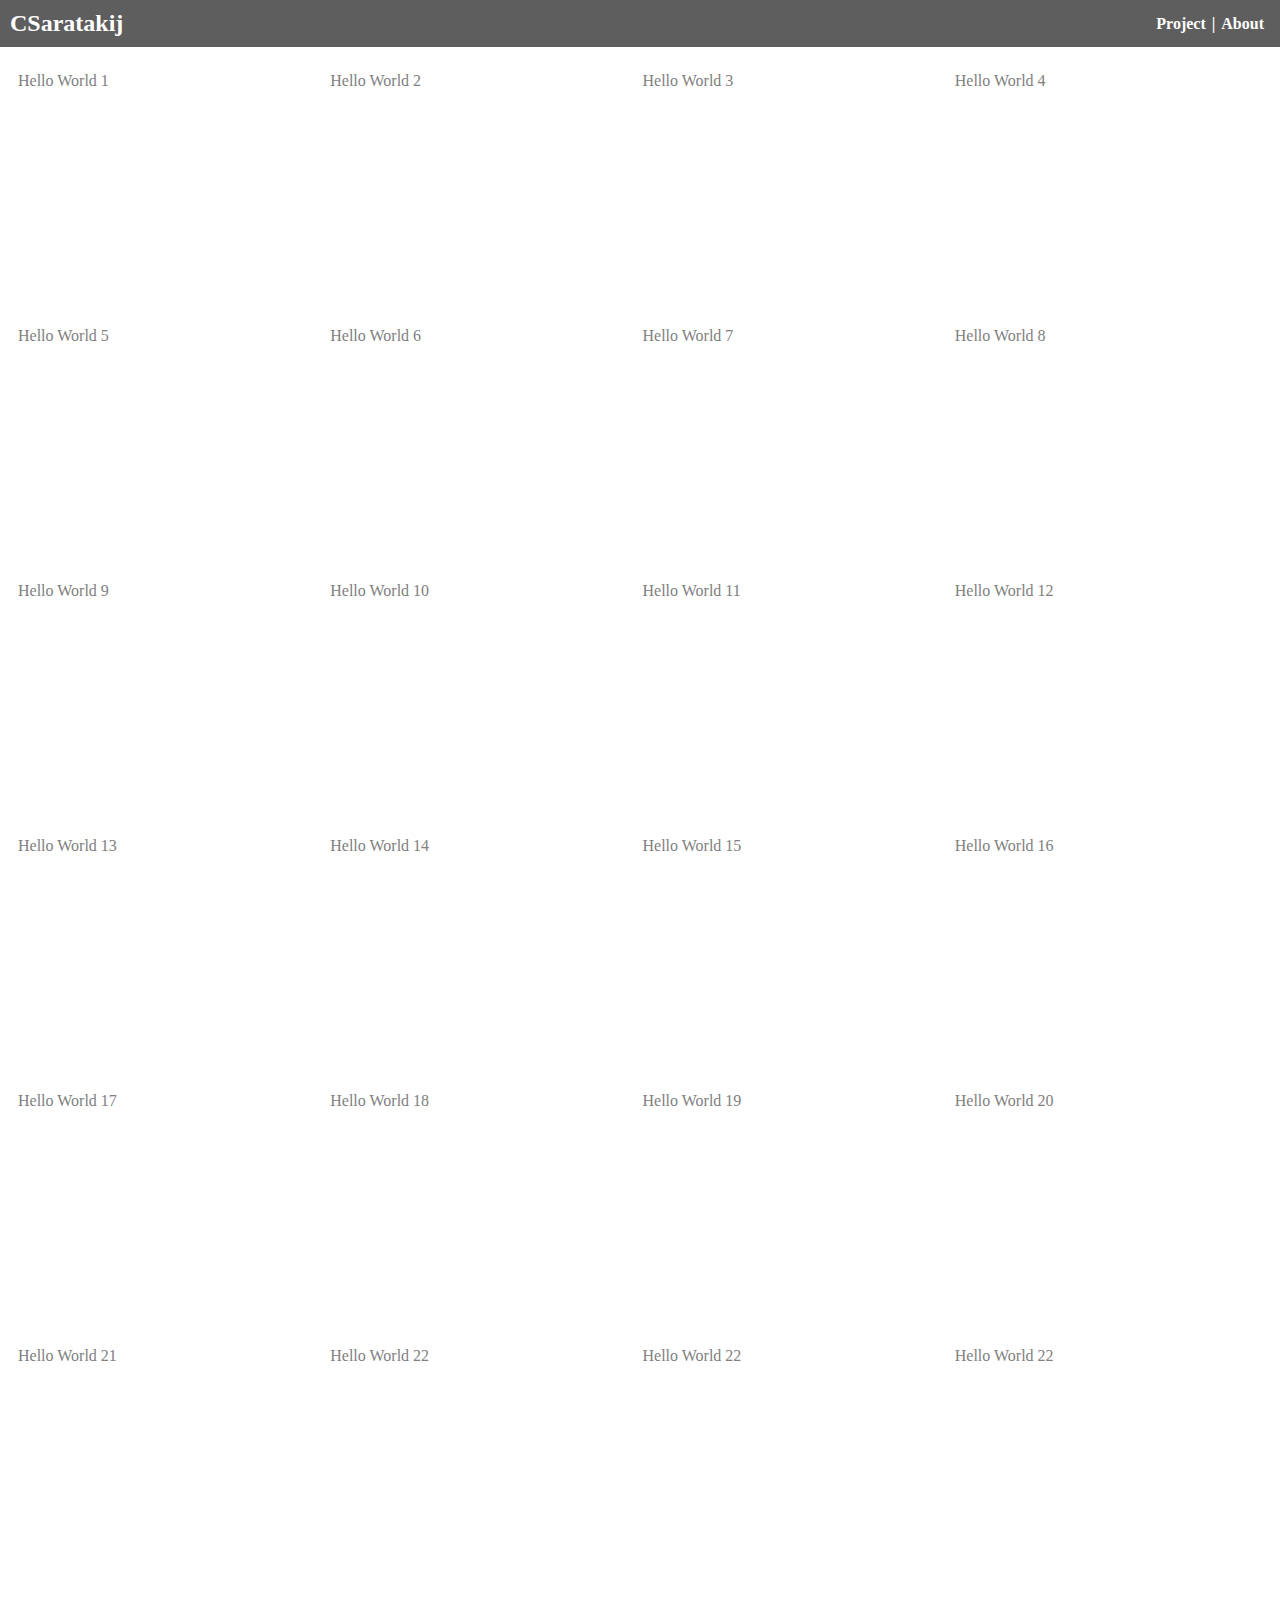
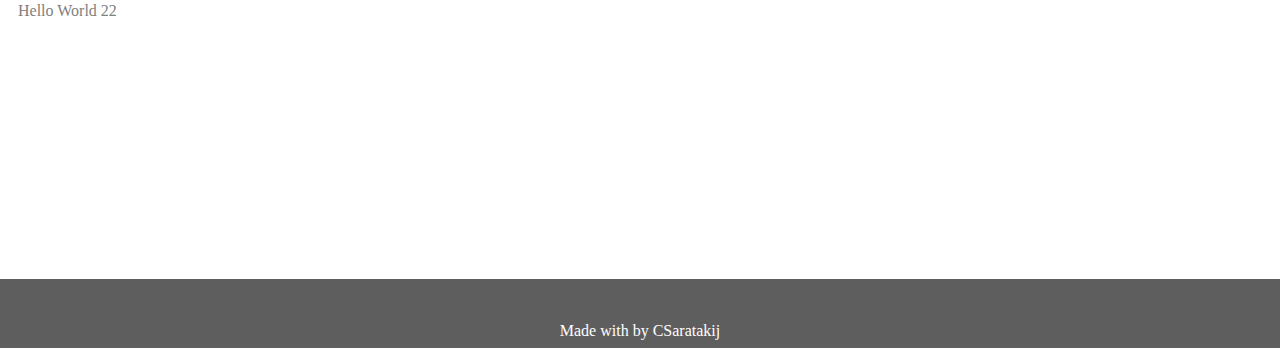
==== index.html @ a6578031 "Add responsive box and make site title larger" ====
<!DOCTYPE html>
<html>
    <head>
        <title>CSaratakij</title>
        <meta name="viewport" content="width=device-width">
        <!-- CSS -->
        <link rel="stylesheet" href="css/main.css">
        <!-- FontAwesome -->
        <link rel="stylesheet" href="https://use.fontawesome.com/releases/v5.7.2/css/all.css" integrity="sha384-fnmOCqbTlWIlj8LyTjo7mOUStjsKC4pOpQbqyi7RrhN7udi9RwhKkMHpvLbHG9Sr" crossorigin="anonymous">
        <!-- Favicon -->
        <link rel="apple-touch-icon" sizes="180x180" href="/apple-touch-icon.png">
        <link rel="icon" type="image/png" sizes="32x32" href="/favicon-32x32.png">
        <link rel="icon" type="image/png" sizes="16x16" href="/favicon-16x16.png">
        <link rel="manifest" href="/site.webmanifest">
        <link rel="mask-icon" href="/safari-pinned-tab.svg" color="#5bbad5">
        <meta name="msapplication-TileColor" content="#da532c">
        <meta name="theme-color" content="#ffffff">
    </head>
    <body>
        <div>
        <div class="header">
            <div class="header-menu-left">
                <a href="" class="header-menu-button">CSaratakij</a>
            </div>
            <div class="header-menu-right">
                <a href="" class="header-menu-button">Project</a>
                <div class="header-menu-button">|</div>
                <a href="" class="header-menu-button">About</a>
            </div>
        </div>
        </div>
        <div>
        <div class="content">
            <div class="project-container">
                <p>Hello World 1</p>
                <p>Hello World 2</p>
                <p>Hello World 3</p>
                <p>Hello World 4</p>
                <p>Hello World 5</p>
                <p>Hello World 6</p>
                <p>Hello World 7</p>
                <p>Hello World 8</p>
                <p>Hello World 9</p>
                <p>Hello World 10</p>
                <p>Hello World 11</p>
                <p>Hello World 12</p>
                <p>Hello World 13</p>
                <p>Hello World 14</p>
                <p>Hello World 15</p>
                <p>Hello World 16</p>
                <p>Hello World 17</p>
                <p>Hello World 18</p>
                <p>Hello World 19</p>
                <p>Hello World 20</p>
                <p>Hello World 21</p>
                <p>Hello World 22</p>
                <p>Hello World 22</p>
                <p>Hello World 22</p>
                <p>Hello World 22</p>
            </div>
        </div>
        </div>
        <div class="footer">
            <div class="footer-content" style="align-items: flex-end">
                <a class="footer-icon" href="mailto:CSaratakij@gmail.com">
                    <i class="fas fa-envelope"></i>
                </a>
                <a class="footer-icon" href="https://www.facebook.com/CSaratakij">
                    <i class="fab fa-facebook-square"></i>
                </a>
                <a class="footer-icon" href="https://github.com/CSaratakij">
                    <i class="fab fa-github"></i>
                </a>
            </div>
            <div class="footer-content">
                <p>Made with <i class="fas fa-heart"></i> by CSaratakij</p>
            </div>
        </div>
    </body>
</html>
---- css/main.css ----
html {
    position: relative;
    min-height: 100%;
}

body {
    display: grid;
    grid-template: 38px 1fr 80px / 1fr;
    margin: 0;
    padding: 0;
    color: gray;
    background-color: white;
}

.header {
    display: grid;
    grid-template: 1fr / 1fr 1fr;
    position: fixed;
    top: 0;
    width: 100%;
    color: white;
    font-weight: bold;
    background-color: #5e5e5e;
    z-index: 2;
}

.header-menu-left {
    display: flex;
    padding: 10px;
    justify-content: flex-start;
    align-items: center;
    flex-flow: row;
    font-size: x-large;
}

.header-menu-right {
    display: flex;
    padding: 10px;
    justify-content: flex-end;
    align-items: center;
    flex-flow: row wrap;
    font-size: medium;
}

.header-menu-button {
    margin-right: 6px;
    color: white;
    text-decoration: none;
}

.navigation {
    position: fixed;
    top: 0;
    width: 100%;
}

.content {
    position: relative;
    display: grid;
    grid-template: 1fr / 1fr;
    margin: 18px;
    margin-bottom: 2em;
    outline: black;
    outline-width: thin;
    justify-content: center;
    min-height: 100%;
    height: auto;
}

.project-container {
    display: grid;
    grid-gap: 5px;
    grid-template-columns: repeat(auto-fit, minmax(250px, 1fr));
    grid-auto-rows: 250px;
}

.footer {
    position: absolute;
    display: grid;
    grid-template: 1fr 1fr / 1fr;
    bottom: 0;
    left: 0;
    right: 0;
    width: 100%;
    background-color: #5e5e5e;
    color: white;
    line-height: 0.15em;
}

.footer-content {
    display: flex;
    flex-flow: row wrap;
    justify-content: center;
    align-items: center;
}

.footer-icon {
    margin-right: 8px;
    text-decoration: none;
    font-size: 2em;
    color: white;
}
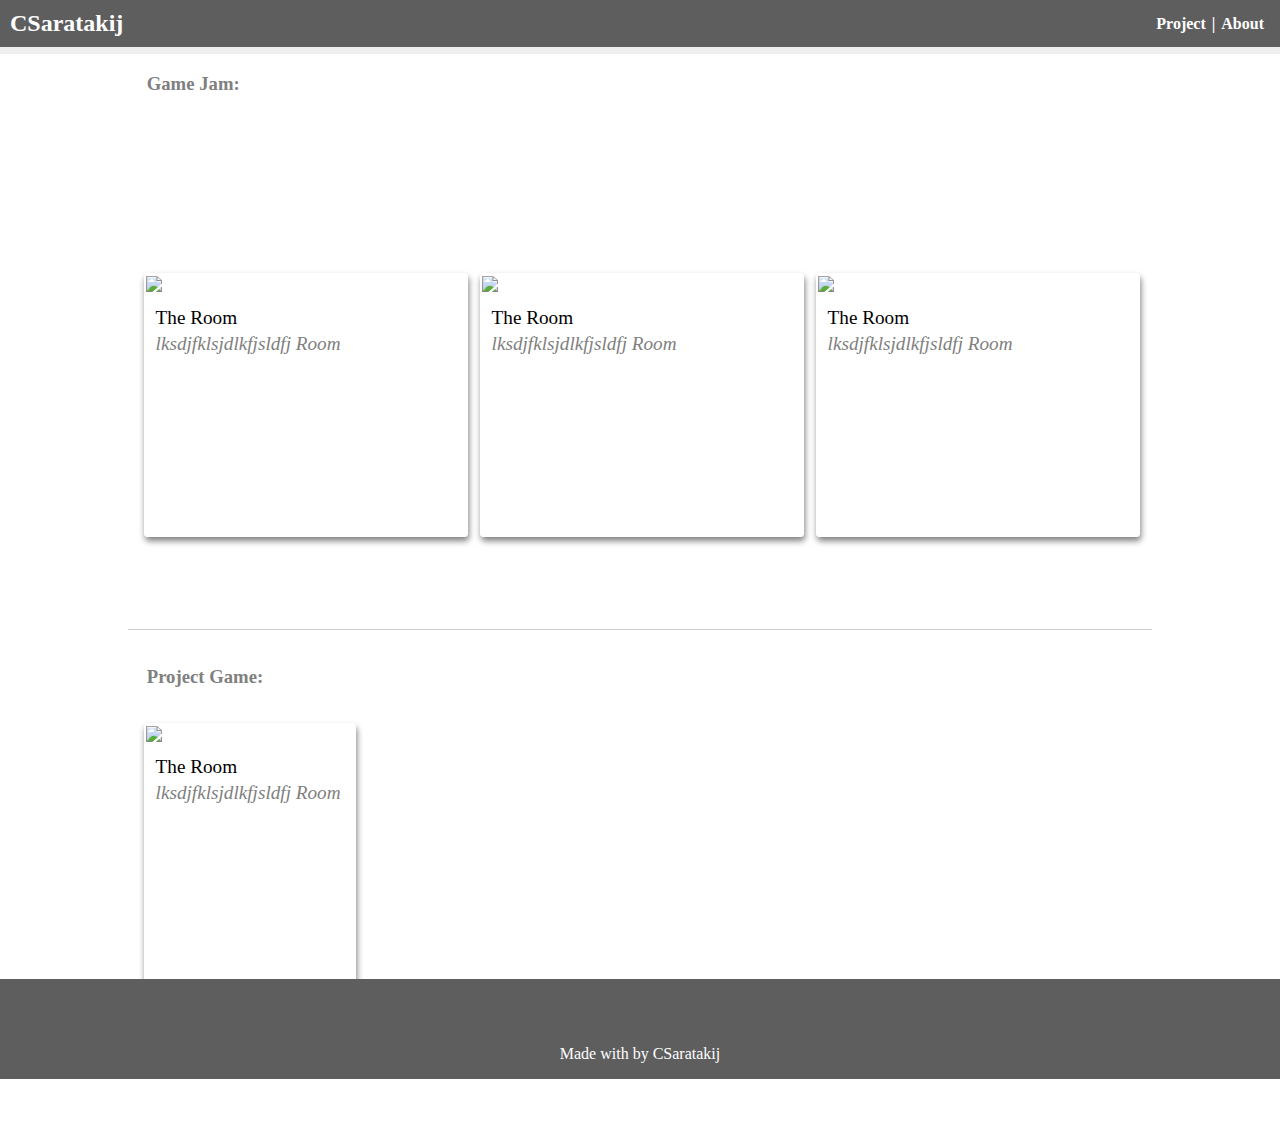
==== commit 7d58583b: "Make gird box in project container responsive" ====
--- a/index.html
+++ b/index.html
@@ -3,6 +3,9 @@
     <head>
         <title>CSaratakij</title>
         <meta name="viewport" content="width=device-width">
+        <!--
+        <meta name="viewport" content="width=device-width, initial-scale=1">
+        <-->
         <!-- CSS -->
         <link rel="stylesheet" href="css/main.css">
         <!-- FontAwesome -->
@@ -31,34 +34,48 @@
         </div>
         <div>
         <div class="content">
+            <!-- Project Grid Content -->
+            <h3 class="title">Game Jam:</h3>
             <div class="project-container">
-                <p>Hello World 1</p>
-                <p>Hello World 2</p>
-                <p>Hello World 3</p>
-                <p>Hello World 4</p>
-                <p>Hello World 5</p>
-                <p>Hello World 6</p>
-                <p>Hello World 7</p>
-                <p>Hello World 8</p>
-                <p>Hello World 9</p>
-                <p>Hello World 10</p>
-                <p>Hello World 11</p>
-                <p>Hello World 12</p>
-                <p>Hello World 13</p>
-                <p>Hello World 14</p>
-                <p>Hello World 15</p>
-                <p>Hello World 16</p>
-                <p>Hello World 17</p>
-                <p>Hello World 18</p>
-                <p>Hello World 19</p>
-                <p>Hello World 20</p>
-                <p>Hello World 21</p>
-                <p>Hello World 22</p>
-                <p>Hello World 22</p>
-                <p>Hello World 22</p>
-                <p>Hello World 22</p>
+                <!-- The Room -->
+                <a href="https://csaratakij.itch.io/the-room" class="project-container-content">
+                    <img class="expand" src="https://img.itch.zone/aW1hZ2UvMjcyNDEwLzEzMTc3MDIucG5n/315x250%23c/hkT78Y.png">
+                    <div class="project-container-description">
+                        <p class="title">The Room</p>
+                        <p class="description">lksdjfklsjdlkfjsldfj Room</p>
+                    </div>
+                </a>
+                <!-- The Room -->
+                <a href="https://csaratakij.itch.io/the-room" class="project-container-content">
+                    <img class="expand" src="https://img.itch.zone/aW1hZ2UvMjcyNDEwLzEzMTc3MDIucG5n/315x250%23c/hkT78Y.png">
+                    <div class="project-container-description">
+                        <p class="title">The Room</p>
+                        <p class="description">lksdjfklsjdlkfjsldfj Room</p>
+                    </div>
+                </a>
+                <!-- The Room -->
+                <a href="https://csaratakij.itch.io/the-room" class="project-container-content">
+                    <img class="expand" src="https://img.itch.zone/aW1hZ2UvMjcyNDEwLzEzMTc3MDIucG5n/315x250%23c/hkT78Y.png">
+                    <div class="project-container-description">
+                        <p class="title">The Room</p>
+                        <p class="description">lksdjfklsjdlkfjsldfj Room</p>
+                    </div>
+                </a>
             </div>
-        </div>
+            <div class="project-container-break"></div>
+            <!-- Project Game Conntainer -->
+            <hr />
+            <h3 class="title">Project Game:</h3>
+            <div class="project-container-single">
+                <!-- The Room -->
+                <a href="https://csaratakij.itch.io/the-room" class="project-container-content">
+                    <img class="expand" src="https://img.itch.zone/aW1hZ2UvMjcyNDEwLzEzMTc3MDIucG5n/315x250%23c/hkT78Y.png">
+                    <div class="project-container-description">
+                        <p class="title">The Room</p>
+                        <p class="description">lksdjfklsjdlkfjsldfj Room</p>
+                    </div>
+                </a>
+            </div>
         </div>
         <div class="footer">
             <div class="footer-content" style="align-items: flex-end">
--- a/css/main.css
+++ b/css/main.css
@@ -5,11 +5,25 @@
 
 body {
     display: grid;
-    grid-template: 38px 1fr 80px / 1fr;
+    grid-template: 38px 1fr 96px / 100%;
     margin: 0;
     padding: 0;
     color: gray;
-    background-color: white;
+    background-color: #efefef;
+}
+
+h3.title {
+    margin-left: 1em;
+    font-weight: bold;
+}
+
+hr {
+    display: block;
+    height: 1px;
+    border: 0;
+    border-top: 1px solid #ccc;
+    margin: 1em 0;
+    padding: 0; 
 }
 
 .header {
@@ -54,24 +68,83 @@
     width: 100%;
 }
 
+img.expand {
+    width: 100%;
+    object-fit: cover;
+}
+
+p.title {
+    display: block;
+    margin-block-start: 0.2em;
+    margin-block-end: 0.2em;
+    margin-inline-start: 0px;
+    margin-inline-end: 0px;
+    color: black;
+}
+
+p.description {
+    display: block;
+    margin-block-start: 0.2em;
+    margin-block-end: 0.2em;
+    margin-inline-start: 0px;
+    margin-inline-end: 0px;
+    font-style: italic;
+}
+
 .content {
     position: relative;
     display: grid;
     grid-template: 1fr / 1fr;
-    margin: 18px;
-    margin-bottom: 2em;
+    margin-top: 1em;
+    margin-bottom: 0em;
     outline: black;
     outline-width: thin;
     justify-content: center;
     min-height: 100%;
     height: auto;
+    background-color: white;
+    box-shadow: 0px 2px 2px;
+    padding: 10%;
+    padding-top: 0%;
 }
 
 .project-container {
     display: grid;
-    grid-gap: 5px;
-    grid-template-columns: repeat(auto-fit, minmax(250px, 1fr));
-    grid-auto-rows: 250px;
+    grid-gap: 1em;
+    grid-template-columns: repeat(auto-fit, minmax(240px, 1fr));
+    grid-auto-rows: minmax(260px, 1fr);
+    justify-content: flex-start;
+    padding: 1em;
+}
+
+.project-container-single {
+    display: grid;
+    grid-gap: 1em;
+    grid-auto-rows: minmax(260px, 1fr);
+    justify-content: flex-start;
+    padding: 1em;
+    max-width: fit-content;
+}
+
+.project-container-content {
+    text-decoration: none;
+    color: gray;
+    font-size: larger;
+    box-shadow: 1px 4px 6px 0px;
+    object-fit: cover;
+    width: 100%;
+    height: 100%;
+    border: 2px solid #ffffff;
+    border-radius: 4px;
+}
+
+.project-container-description {
+    padding: 0.5em;
+    padding-top: 0.3em;
+}
+
+.project-container-break {
+    margin-bottom: 4em;
 }
 
 .footer {
@@ -79,19 +152,15 @@
     display: grid;
     grid-template: 1fr 1fr / 1fr;
     bottom: 0;
-    left: 0;
-    right: 0;
     width: 100%;
     background-color: #5e5e5e;
     color: white;
-    line-height: 0.15em;
 }
 
 .footer-content {
     display: flex;
     flex-flow: row wrap;
     justify-content: center;
-    align-items: center;
 }
 
 .footer-icon {
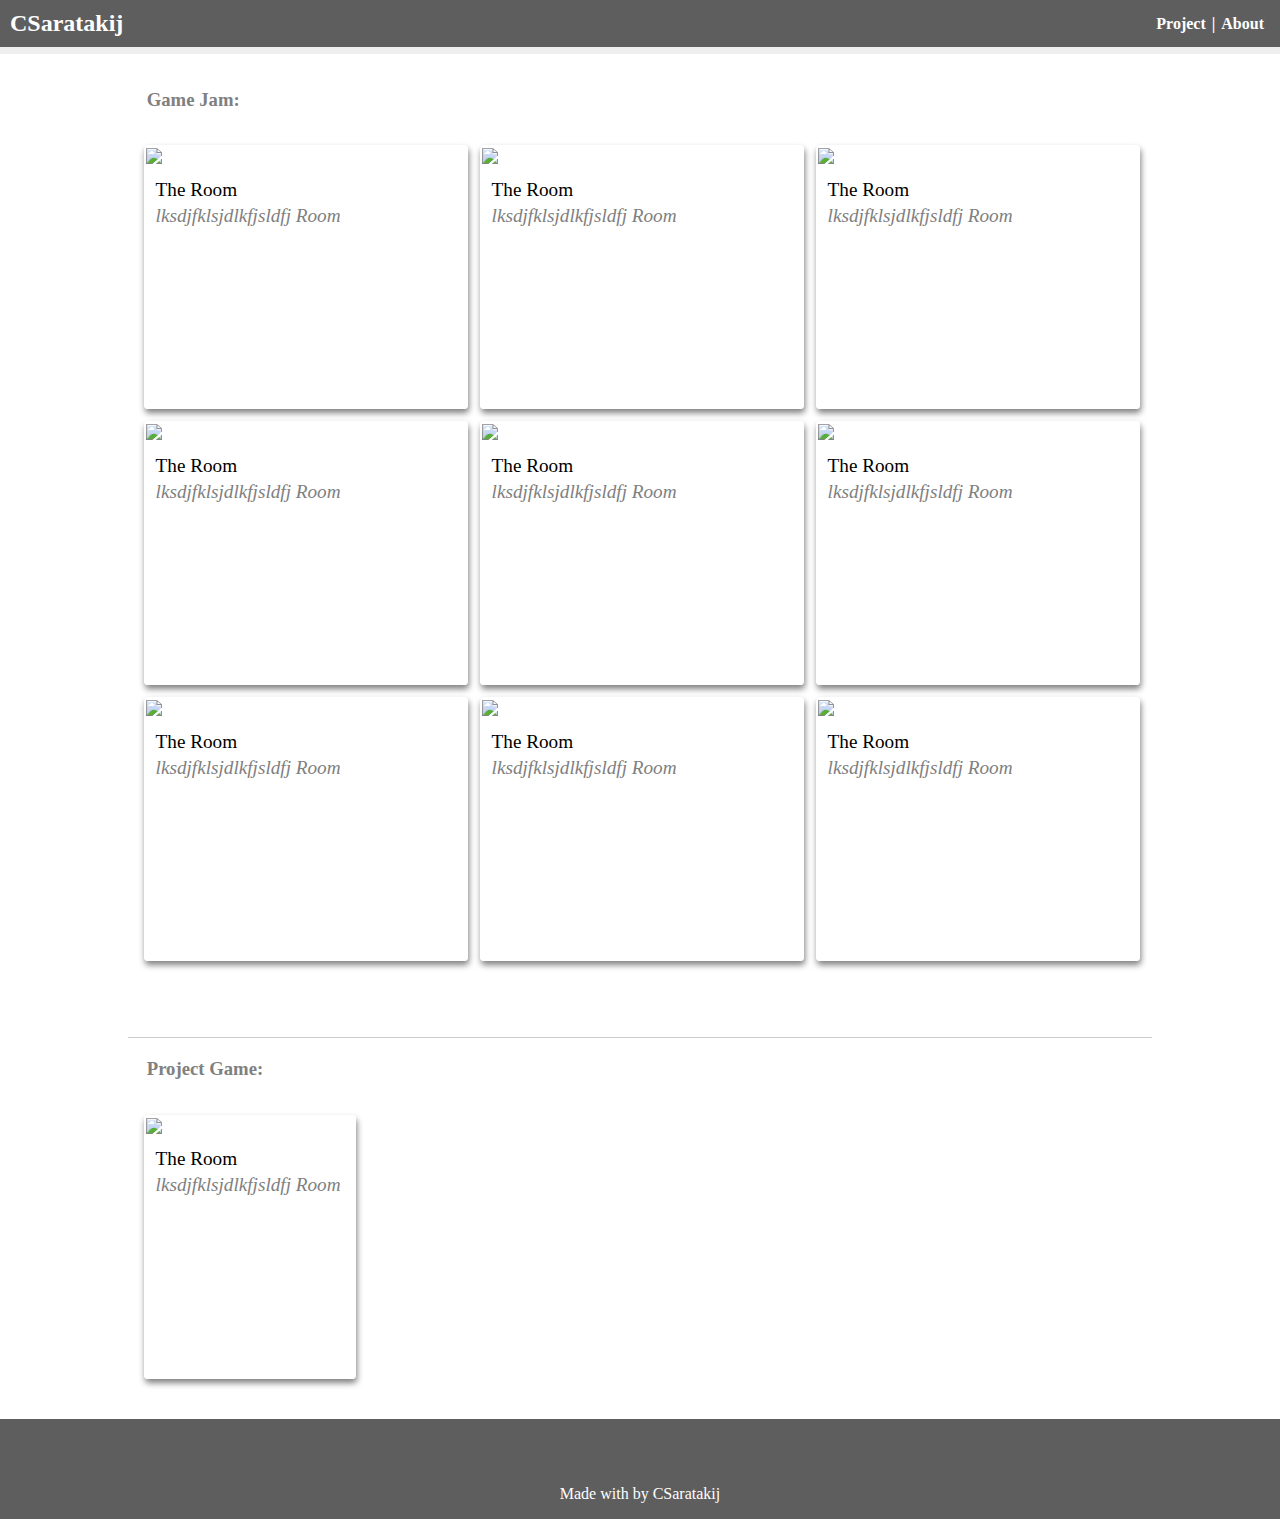
==== commit 07828c97: "Fixed : Make footer always at the bottom in firefox" ====
--- a/index.html
+++ b/index.html
@@ -3,9 +3,6 @@
     <head>
         <title>CSaratakij</title>
         <meta name="viewport" content="width=device-width">
-        <!--
-        <meta name="viewport" content="width=device-width, initial-scale=1">
-        <-->
         <!-- CSS -->
         <link rel="stylesheet" href="css/main.css">
         <!-- FontAwesome -->
@@ -37,6 +34,54 @@
             <!-- Project Grid Content -->
             <h3 class="title">Game Jam:</h3>
             <div class="project-container">
+                <!-- The Room -->
+                <a href="https://csaratakij.itch.io/the-room" class="project-container-content">
+                    <img class="expand" src="https://img.itch.zone/aW1hZ2UvMjcyNDEwLzEzMTc3MDIucG5n/315x250%23c/hkT78Y.png">
+                    <div class="project-container-description">
+                        <p class="title">The Room</p>
+                        <p class="description">lksdjfklsjdlkfjsldfj Room</p>
+                    </div>
+                </a>
+                <!-- The Room -->
+                <a href="https://csaratakij.itch.io/the-room" class="project-container-content">
+                    <img class="expand" src="https://img.itch.zone/aW1hZ2UvMjcyNDEwLzEzMTc3MDIucG5n/315x250%23c/hkT78Y.png">
+                    <div class="project-container-description">
+                        <p class="title">The Room</p>
+                        <p class="description">lksdjfklsjdlkfjsldfj Room</p>
+                    </div>
+                </a>
+                <!-- The Room -->
+                <a href="https://csaratakij.itch.io/the-room" class="project-container-content">
+                    <img class="expand" src="https://img.itch.zone/aW1hZ2UvMjcyNDEwLzEzMTc3MDIucG5n/315x250%23c/hkT78Y.png">
+                    <div class="project-container-description">
+                        <p class="title">The Room</p>
+                        <p class="description">lksdjfklsjdlkfjsldfj Room</p>
+                    </div>
+                </a>
+                <!-- The Room -->
+                <a href="https://csaratakij.itch.io/the-room" class="project-container-content">
+                    <img class="expand" src="https://img.itch.zone/aW1hZ2UvMjcyNDEwLzEzMTc3MDIucG5n/315x250%23c/hkT78Y.png">
+                    <div class="project-container-description">
+                        <p class="title">The Room</p>
+                        <p class="description">lksdjfklsjdlkfjsldfj Room</p>
+                    </div>
+                </a>
+                <!-- The Room -->
+                <a href="https://csaratakij.itch.io/the-room" class="project-container-content">
+                    <img class="expand" src="https://img.itch.zone/aW1hZ2UvMjcyNDEwLzEzMTc3MDIucG5n/315x250%23c/hkT78Y.png">
+                    <div class="project-container-description">
+                        <p class="title">The Room</p>
+                        <p class="description">lksdjfklsjdlkfjsldfj Room</p>
+                    </div>
+                </a>
+                <!-- The Room -->
+                <a href="https://csaratakij.itch.io/the-room" class="project-container-content">
+                    <img class="expand" src="https://img.itch.zone/aW1hZ2UvMjcyNDEwLzEzMTc3MDIucG5n/315x250%23c/hkT78Y.png">
+                    <div class="project-container-description">
+                        <p class="title">The Room</p>
+                        <p class="description">lksdjfklsjdlkfjsldfj Room</p>
+                    </div>
+                </a>
                 <!-- The Room -->
                 <a href="https://csaratakij.itch.io/the-room" class="project-container-content">
                     <img class="expand" src="https://img.itch.zone/aW1hZ2UvMjcyNDEwLzEzMTc3MDIucG5n/315x250%23c/hkT78Y.png">
--- a/css/main.css
+++ b/css/main.css
@@ -10,6 +10,17 @@
     padding: 0;
     color: gray;
     background-color: #efefef;
+    height: 100%;
+}
+
+h3 {
+    display: block;
+    font-size: 1.17em;
+    margin-block-start: 1em;
+    margin-block-end: 1em;
+    margin-inline-start: 0px;
+    margin-inline-end: 0px;
+    font-weight: bold;
 }
 
 h3.title {
@@ -93,19 +104,17 @@
 
 .content {
     position: relative;
-    display: grid;
-    grid-template: 1fr / 1fr;
     margin-top: 1em;
     margin-bottom: 0em;
     outline: black;
     outline-width: thin;
     justify-content: center;
-    min-height: 100%;
     height: auto;
     background-color: white;
     box-shadow: 0px 2px 2px;
     padding: 10%;
-    padding-top: 0%;
+    padding-top: 1em;
+    padding-bottom: 2em;
 }
 
 .project-container {
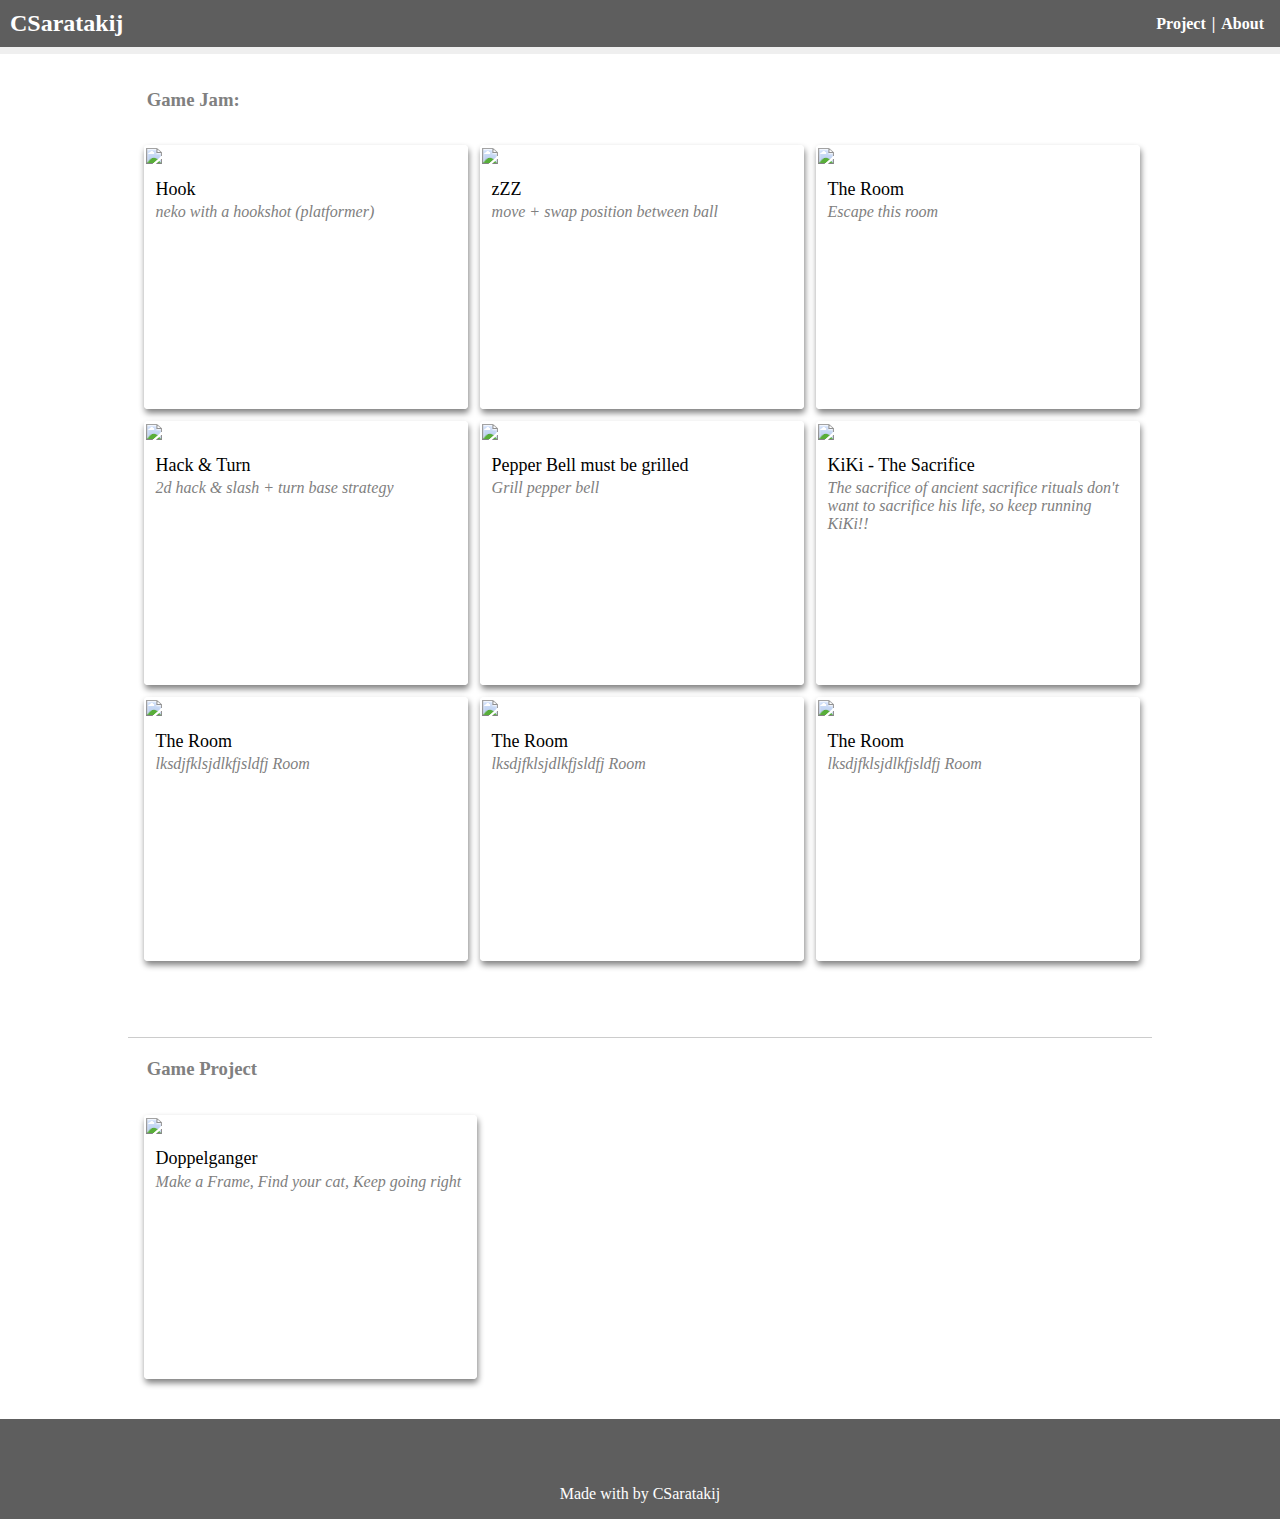
==== commit e6f54455: "Add underline to text, when user hover over project container" ====
--- a/index.html
+++ b/index.html
@@ -3,8 +3,6 @@
     <head>
         <title>CSaratakij</title>
         <meta name="viewport" content="width=device-width">
-        <!-- CSS -->
-        <link rel="stylesheet" href="css/main.css">
         <!-- FontAwesome -->
         <link rel="stylesheet" href="https://use.fontawesome.com/releases/v5.7.2/css/all.css" integrity="sha384-fnmOCqbTlWIlj8LyTjo7mOUStjsKC4pOpQbqyi7RrhN7udi9RwhKkMHpvLbHG9Sr" crossorigin="anonymous">
         <!-- Favicon -->
@@ -15,12 +13,14 @@
         <link rel="mask-icon" href="/safari-pinned-tab.svg" color="#5bbad5">
         <meta name="msapplication-TileColor" content="#da532c">
         <meta name="theme-color" content="#ffffff">
+        <!-- CSS -->
+        <link rel="stylesheet" href="css/main.css">
     </head>
     <body>
         <div>
         <div class="header">
             <div class="header-menu-left">
-                <a href="" class="header-menu-button">CSaratakij</a>
+                <a href="" class="site-title">CSaratakij</a>
             </div>
             <div class="header-menu-right">
                 <a href="" class="header-menu-button">Project</a>
@@ -34,12 +34,20 @@
             <!-- Project Grid Content -->
             <h3 class="title">Game Jam:</h3>
             <div class="project-container">
-                <!-- The Room -->
-                <a href="https://csaratakij.itch.io/the-room" class="project-container-content">
-                    <img class="expand" src="https://img.itch.zone/aW1hZ2UvMjcyNDEwLzEzMTc3MDIucG5n/315x250%23c/hkT78Y.png">
+                <!-- Hook -->
+                <a href="https://csaratakij.itch.io/hook" class="project-container-content">
+                    <img class="expand" src="https://img.itch.zone/aW1hZ2UvODI0NjYvMzg4MDkyLmpwZw==/315x250%23c/FmMJ2v.jpg">
                     <div class="project-container-description">
-                        <p class="title">The Room</p>
-                        <p class="description">lksdjfklsjdlkfjsldfj Room</p>
+                        <p class="title">Hook</p>
+                        <p class="description">neko with a hookshot (platformer)</p>
+                    </div>
+                </a>
+                <!-- zZZ -->
+                <a href="https://csaratakij.itch.io/zzz" class="project-container-content">
+                    <img class="expand" src="https://img.itch.zone/aW1hZ2UvMTI4ODMxLzU5MjQ5NS5wbmc=/315x250%23c/LMlfeD.png">
+                    <div class="project-container-description">
+                        <p class="title">zZZ</p>
+                        <p class="description">move + swap position between ball</p>
                     </div>
                 </a>
                 <!-- The Room -->
@@ -47,39 +55,31 @@
                     <img class="expand" src="https://img.itch.zone/aW1hZ2UvMjcyNDEwLzEzMTc3MDIucG5n/315x250%23c/hkT78Y.png">
                     <div class="project-container-description">
                         <p class="title">The Room</p>
-                        <p class="description">lksdjfklsjdlkfjsldfj Room</p>
+                        <p class="description">Escape this room</p>
                     </div>
                 </a>
-                <!-- The Room -->
-                <a href="https://csaratakij.itch.io/the-room" class="project-container-content">
-                    <img class="expand" src="https://img.itch.zone/aW1hZ2UvMjcyNDEwLzEzMTc3MDIucG5n/315x250%23c/hkT78Y.png">
+                <!-- Hack & Turn -->
+                <a href="https://csaratakij.itch.io/hack-turn" class="project-container-content">
+                    <img class="expand" src="https://img.itch.zone/aW1hZ2UvMjQ5NDMwLzExOTE1MjkuanBn/315x250%23c/h5UW6n.jpg">
                     <div class="project-container-description">
-                        <p class="title">The Room</p>
-                        <p class="description">lksdjfklsjdlkfjsldfj Room</p>
+                        <p class="title">Hack & Turn</p>
+                        <p class="description">2d hack & slash + turn base strategy</p>
                     </div>
                 </a>
-                <!-- The Room -->
-                <a href="https://csaratakij.itch.io/the-room" class="project-container-content">
-                    <img class="expand" src="https://img.itch.zone/aW1hZ2UvMjcyNDEwLzEzMTc3MDIucG5n/315x250%23c/hkT78Y.png">
+                <!-- Pepper Bell -->
+                <a href="https://csaratakij.itch.io/pepper-bell-must-be-grilled" class="project-container-content">
+                    <img class="expand" src="https://img.itch.zone/aW1nLzE2OTEzNjgucG5n/315x250%23c/5824Dn.png">
                     <div class="project-container-description">
-                        <p class="title">The Room</p>
-                        <p class="description">lksdjfklsjdlkfjsldfj Room</p>
+                        <p class="title">Pepper Bell must be grilled</p>
+                        <p class="description">Grill pepper bell</p>
                     </div>
                 </a>
-                <!-- The Room -->
-                <a href="https://csaratakij.itch.io/the-room" class="project-container-content">
-                    <img class="expand" src="https://img.itch.zone/aW1hZ2UvMjcyNDEwLzEzMTc3MDIucG5n/315x250%23c/hkT78Y.png">
+                <!-- KiKi - The Sacrifice -->
+                <a href="https://globalgamejam.org/2016/games/kiki-sacrifice" class="project-container-content">
+                    <img class="expand" src="https://globalgamejam.org/sites/default/files/styles/game_sidebar__wide/public/game/featured_image/featured-image_5.jpg?itok=KeHK28Ns&timestamp=1454231570">
                     <div class="project-container-description">
-                        <p class="title">The Room</p>
-                        <p class="description">lksdjfklsjdlkfjsldfj Room</p>
-                    </div>
-                </a>
-                <!-- The Room -->
-                <a href="https://csaratakij.itch.io/the-room" class="project-container-content">
-                    <img class="expand" src="https://img.itch.zone/aW1hZ2UvMjcyNDEwLzEzMTc3MDIucG5n/315x250%23c/hkT78Y.png">
-                    <div class="project-container-description">
-                        <p class="title">The Room</p>
-                        <p class="description">lksdjfklsjdlkfjsldfj Room</p>
+                        <p class="title">KiKi - The Sacrifice</p>
+                        <p class="description">The sacrifice of ancient sacrifice rituals don't want to sacrifice his life, so keep running KiKi!!</p>
                     </div>
                 </a>
                 <!-- The Room -->
@@ -110,14 +110,14 @@
             <div class="project-container-break"></div>
             <!-- Project Game Conntainer -->
             <hr />
-            <h3 class="title">Project Game:</h3>
+            <h3 class="title">Game Project</h3>
             <div class="project-container-single">
-                <!-- The Room -->
-                <a href="https://csaratakij.itch.io/the-room" class="project-container-content">
-                    <img class="expand" src="https://img.itch.zone/aW1hZ2UvMjcyNDEwLzEzMTc3MDIucG5n/315x250%23c/hkT78Y.png">
+                <!-- Doppelganger -->
+                <a href="https://csaratakij.itch.io/doppelganger" class="project-container-content">
+                    <img class="expand" src="https://img.itch.zone/aW1hZ2UvMjM5Njc4LzExNDE2MjYucG5n/315x250%23c/YT6SBX.png">
                     <div class="project-container-description">
-                        <p class="title">The Room</p>
-                        <p class="description">lksdjfklsjdlkfjsldfj Room</p>
+                        <p class="title">Doppelganger</p>
+                        <p class="description">Make a Frame, Find your cat, Keep going right</p>
                     </div>
                 </a>
             </div>
--- a/css/main.css
+++ b/css/main.css
@@ -37,6 +37,12 @@
     padding: 0; 
 }
 
+a.site-title {
+    margin-right: 6px;
+    color: white;
+    text-decoration: none;
+}
+
 .header {
     display: grid;
     grid-template: 1fr / 1fr 1fr;
@@ -73,6 +79,10 @@
     text-decoration: none;
 }
 
+.header-menu-button:hover {
+    text-decoration: underline;
+}
+
 .navigation {
     position: fixed;
     top: 0;
@@ -91,6 +101,8 @@
     margin-inline-start: 0px;
     margin-inline-end: 0px;
     color: black;
+    font-size: large;
+    font-style: bold;
 }
 
 p.description {
@@ -100,6 +112,7 @@
     margin-inline-start: 0px;
     margin-inline-end: 0px;
     font-style: italic;
+    font-size: medium;
 }
 
 .content {
@@ -147,6 +160,10 @@
     border-radius: 4px;
 }
 
+.project-container-content:hover {
+    text-decoration: underline;
+}
+
 .project-container-description {
     padding: 0.5em;
     padding-top: 0.3em;
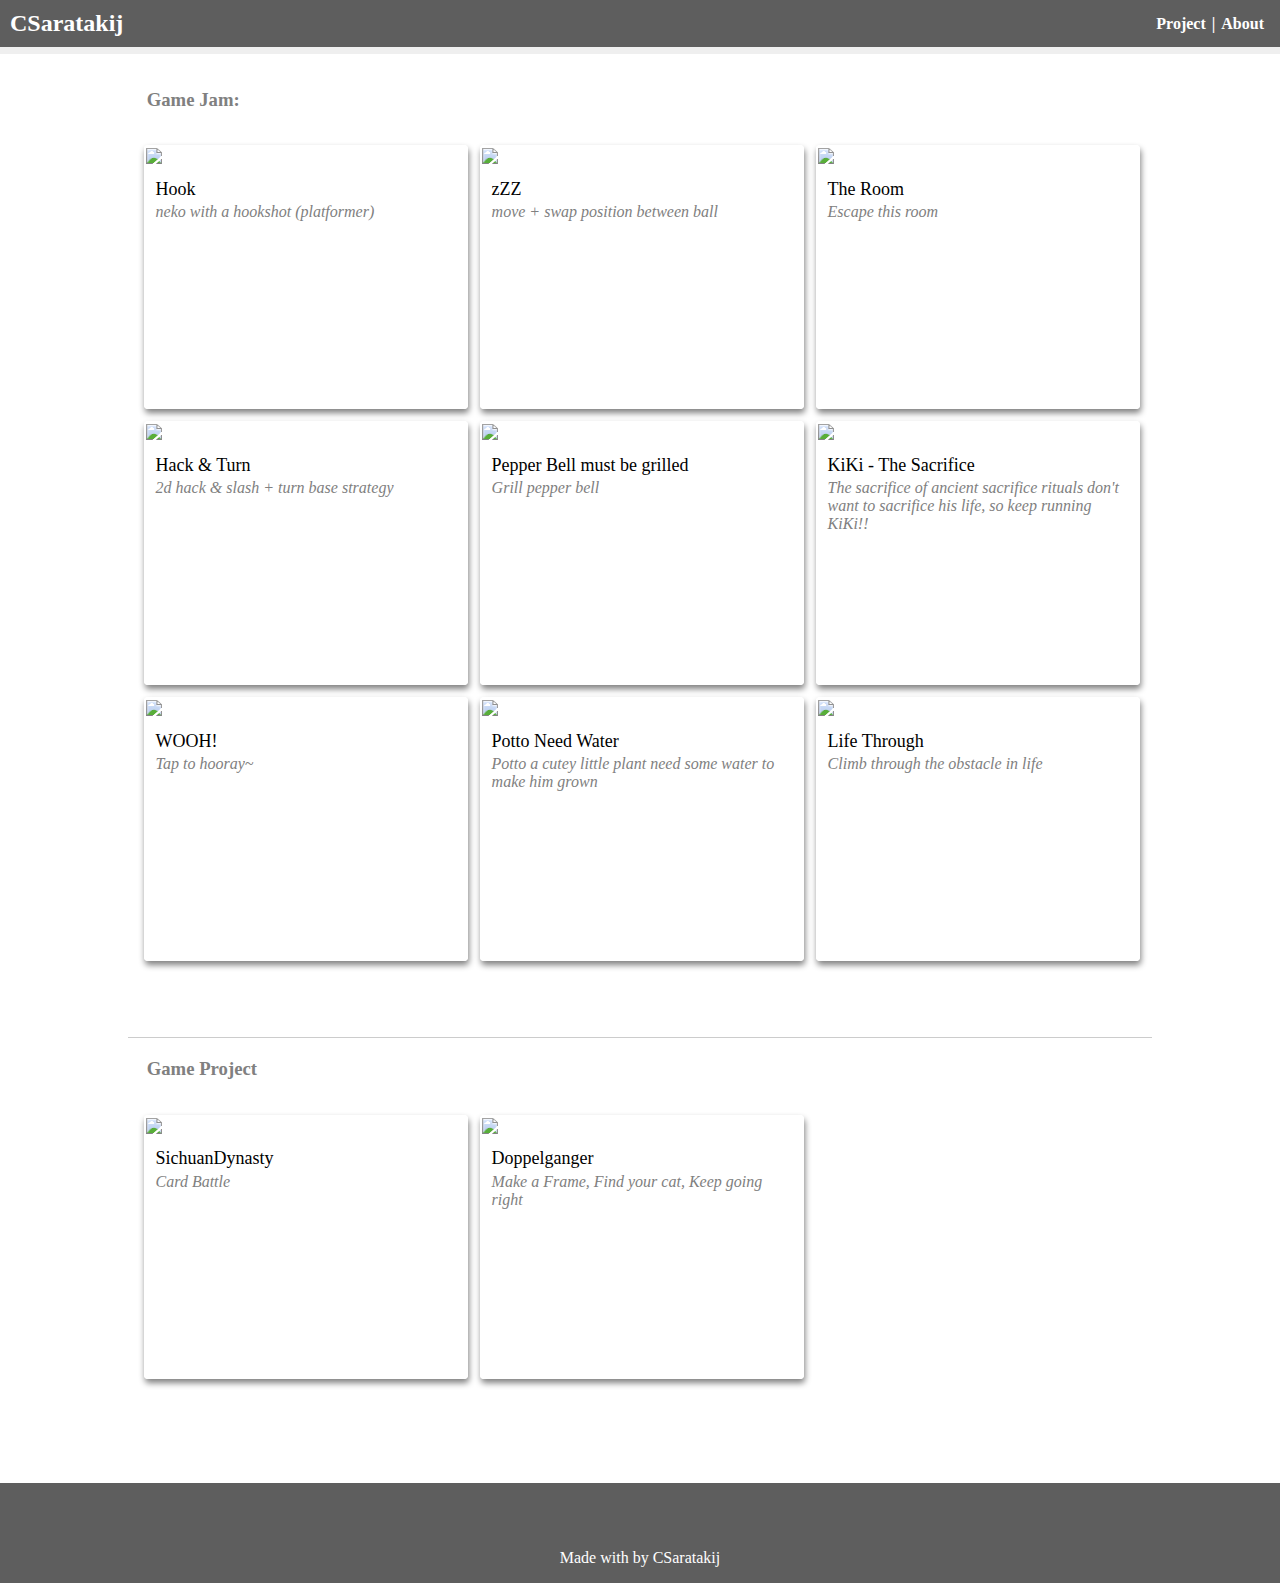
==== commit 4165c29f: "Fixed : Change from auto-fit to auto-fill, insert all link to previous project in itch.io and global" ====
--- a/index.html
+++ b/index.html
@@ -82,28 +82,28 @@
                         <p class="description">The sacrifice of ancient sacrifice rituals don't want to sacrifice his life, so keep running KiKi!!</p>
                     </div>
                 </a>
-                <!-- The Room -->
-                <a href="https://csaratakij.itch.io/the-room" class="project-container-content">
-                    <img class="expand" src="https://img.itch.zone/aW1hZ2UvMjcyNDEwLzEzMTc3MDIucG5n/315x250%23c/hkT78Y.png">
+                <!-- WOOH! -->
+                <a href="https://globalgamejam.org/2017/games/wooh" class="project-container-content">
+                    <img class="expand" src="https://ggj.s3.amazonaws.com/styles/game_sidebar__normal/game/featured_image/artboard_6.png?itok=pMupqj0p&timestamp=1485059516">
                     <div class="project-container-description">
-                        <p class="title">The Room</p>
-                        <p class="description">lksdjfklsjdlkfjsldfj Room</p>
+                        <p class="title">WOOH!</p>
+                        <p class="description">Tap to hooray~</p>
                     </div>
                 </a>
-                <!-- The Room -->
-                <a href="https://csaratakij.itch.io/the-room" class="project-container-content">
-                    <img class="expand" src="https://img.itch.zone/aW1hZ2UvMjcyNDEwLzEzMTc3MDIucG5n/315x250%23c/hkT78Y.png">
+                <!-- Potto Need Water -->
+                <a href="https://globalgamejam.org/2018/games/potto-need-water" class="project-container-content">
+                    <img class="expand" src="https://ggj.s3.amazonaws.com/styles/game_sidebar__normal/game/featured_image/potto.png?itok=iu8Txlru&timestamp=1517138154">
                     <div class="project-container-description">
-                        <p class="title">The Room</p>
-                        <p class="description">lksdjfklsjdlkfjsldfj Room</p>
+                        <p class="title">Potto Need Water</p>
+                        <p class="description">Potto a cutey little plant need some water to make him grown</p>
                     </div>
                 </a>
-                <!-- The Room -->
-                <a href="https://csaratakij.itch.io/the-room" class="project-container-content">
-                    <img class="expand" src="https://img.itch.zone/aW1hZ2UvMjcyNDEwLzEzMTc3MDIucG5n/315x250%23c/hkT78Y.png">
+                <!-- Life Through -->
+                <a href="https://globalgamejam.org/2019/games/life-through" class="project-container-content">
+                    <img class="expand" src="https://globalgamejam.org/sites/default/files/styles/feature_image__wide/public/field_featured_content_image/logo-300-transparent_0.png">
                     <div class="project-container-description">
-                        <p class="title">The Room</p>
-                        <p class="description">lksdjfklsjdlkfjsldfj Room</p>
+                        <p class="title">Life Through</p>
+                        <p class="description">Climb through the obstacle in life</p>
                     </div>
                 </a>
             </div>
@@ -111,7 +111,15 @@
             <!-- Project Game Conntainer -->
             <hr />
             <h3 class="title">Game Project</h3>
-            <div class="project-container-single">
+            <div class="project-container">
+                <!-- SichuanDynasty -->
+                <a href="https://github.com/CSaratakij/SichuanDynasty" class="project-container-content">
+                    <img class="expand" src="https://raw.githubusercontent.com/CSaratakij/SichuanDynasty/develop/screenshots/gameplay.png">
+                    <div class="project-container-description">
+                        <p class="title">SichuanDynasty</p>
+                        <p class="description">Card Battle</p>
+                    </div>
+                </a>
                 <!-- Doppelganger -->
                 <a href="https://csaratakij.itch.io/doppelganger" class="project-container-content">
                     <img class="expand" src="https://img.itch.zone/aW1hZ2UvMjM5Njc4LzExNDE2MjYucG5n/315x250%23c/YT6SBX.png">
@@ -121,6 +129,7 @@
                     </div>
                 </a>
             </div>
+            <div class="project-container-break"></div>
         </div>
         <div class="footer">
             <div class="footer-content" style="align-items: flex-end">
--- a/css/main.css
+++ b/css/main.css
@@ -133,19 +133,10 @@
 .project-container {
     display: grid;
     grid-gap: 1em;
-    grid-template-columns: repeat(auto-fit, minmax(240px, 1fr));
+    grid-template-columns: repeat(auto-fill, minmax(260px, 1fr));
     grid-auto-rows: minmax(260px, 1fr);
     justify-content: flex-start;
     padding: 1em;
-}
-
-.project-container-single {
-    display: grid;
-    grid-gap: 1em;
-    grid-auto-rows: minmax(260px, 1fr);
-    justify-content: flex-start;
-    padding: 1em;
-    max-width: fit-content;
 }
 
 .project-container-content {
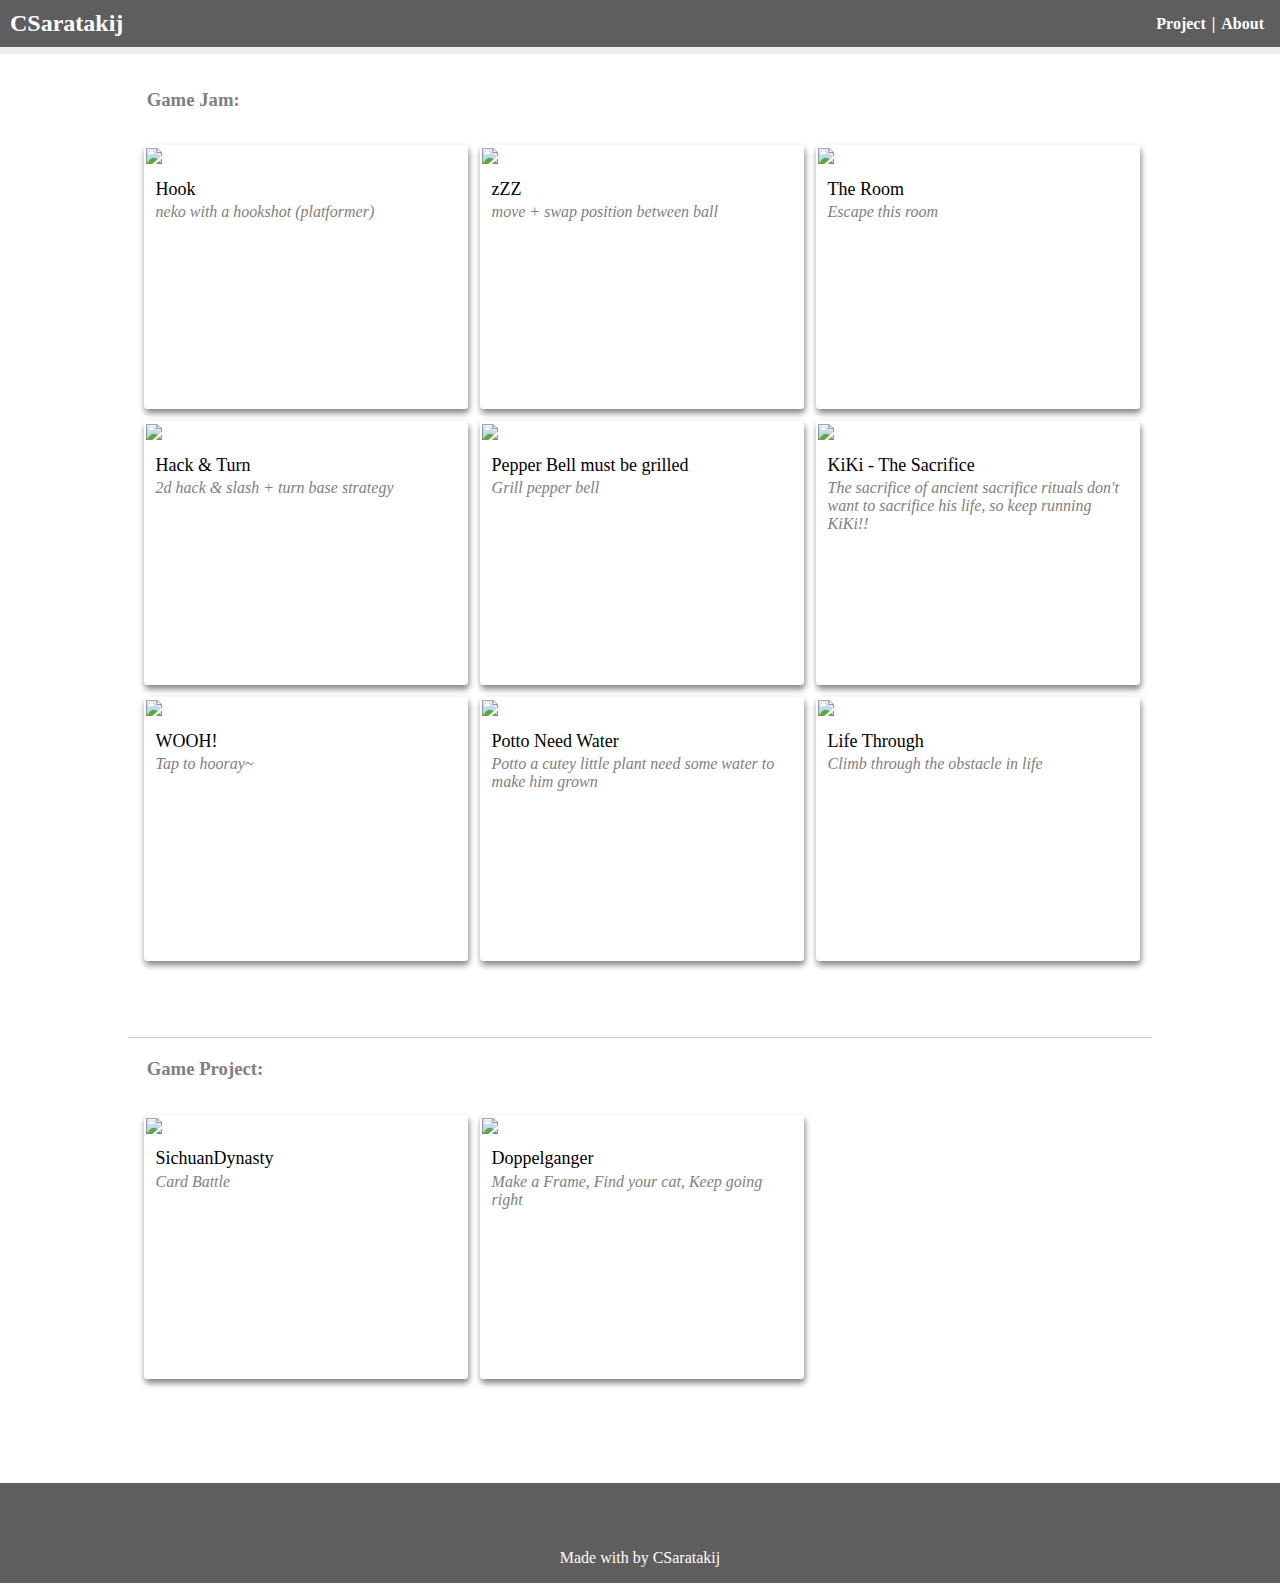
==== commit d8333de7: "Add about page" ====
--- a/index.html
+++ b/index.html
@@ -20,12 +20,12 @@
         <div>
         <div class="header">
             <div class="header-menu-left">
-                <a href="" class="site-title">CSaratakij</a>
+                <a href="../index.html" class="site-title">CSaratakij</a>
             </div>
             <div class="header-menu-right">
-                <a href="" class="header-menu-button">Project</a>
+                <a href="../index.html" class="header-menu-button">Project</a>
                 <div class="header-menu-button">|</div>
-                <a href="" class="header-menu-button">About</a>
+                <a href="../about.html" class="header-menu-button">About</a>
             </div>
         </div>
         </div>
@@ -110,7 +110,7 @@
             <div class="project-container-break"></div>
             <!-- Project Game Conntainer -->
             <hr />
-            <h3 class="title">Game Project</h3>
+            <h3 class="title">Game Project:</h3>
             <div class="project-container">
                 <!-- SichuanDynasty -->
                 <a href="https://github.com/CSaratakij/SichuanDynasty" class="project-container-content">
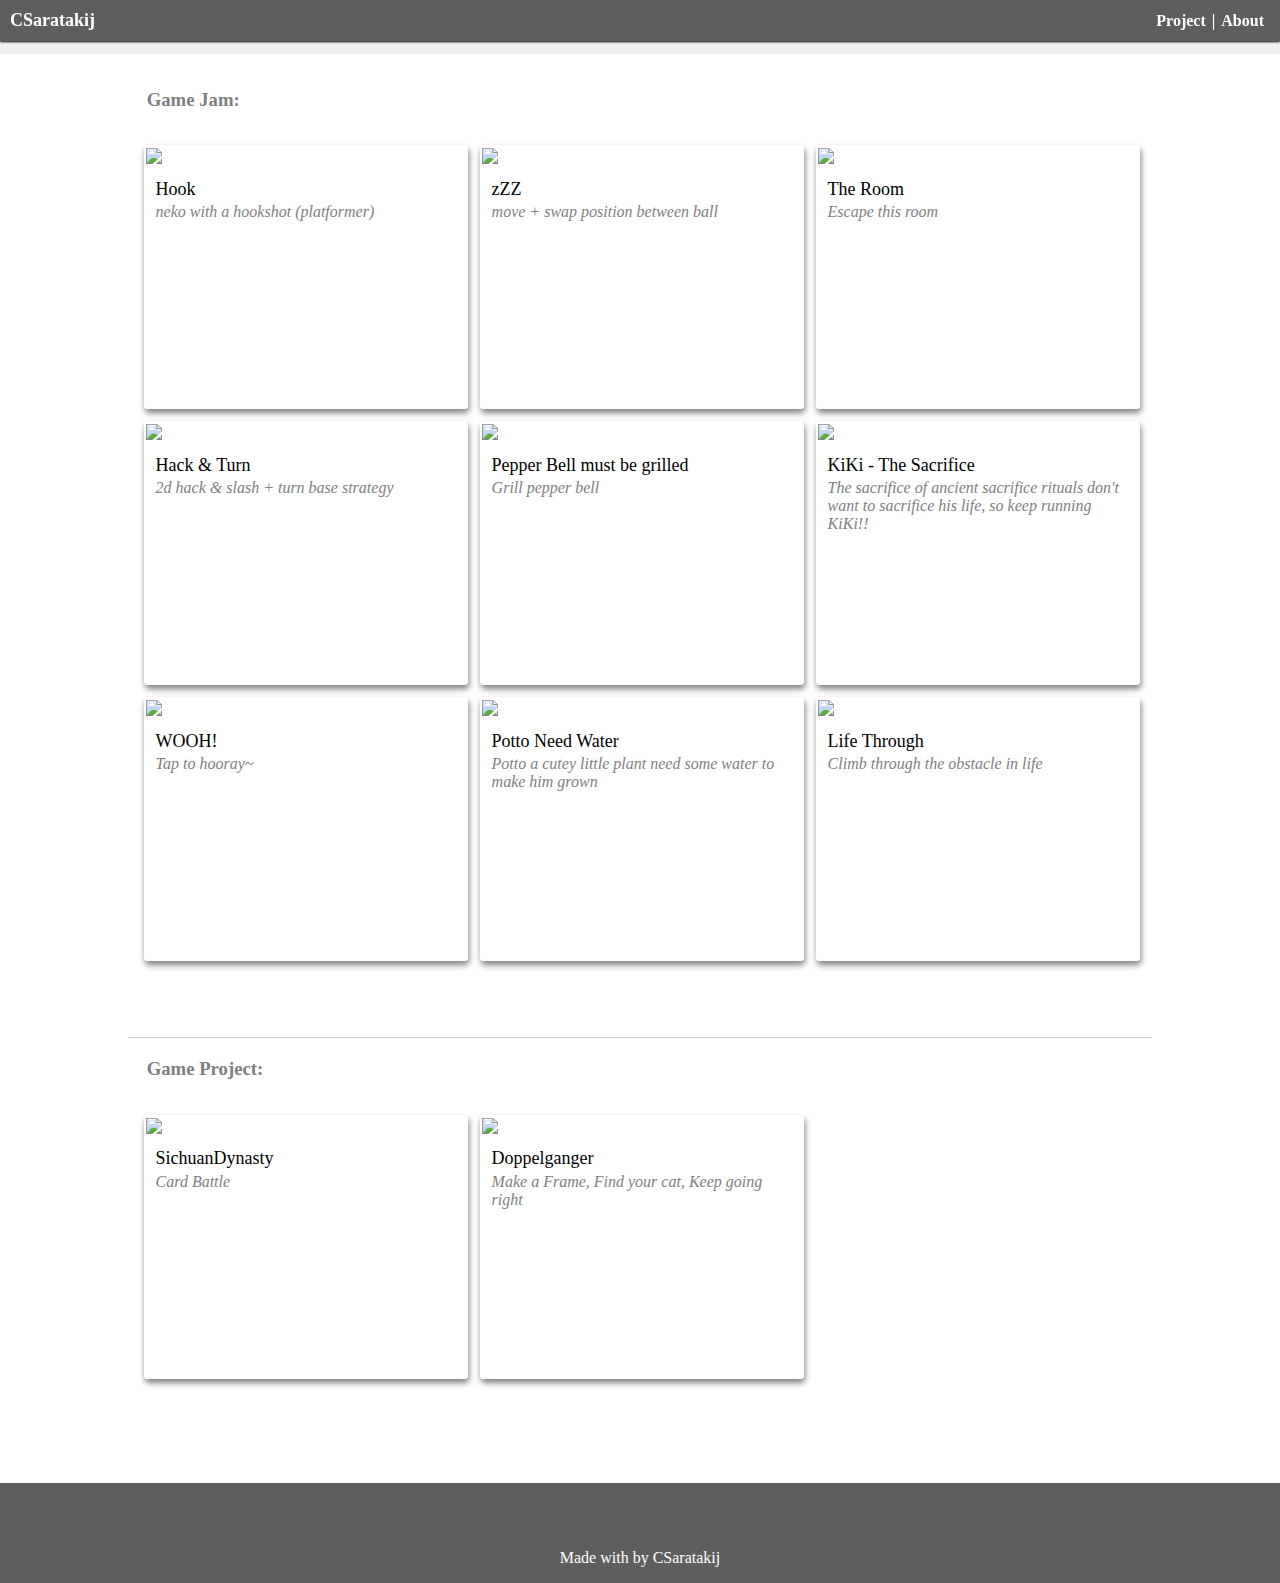
==== commit 46ace183: "Fixed : link when deploy to github page" ====
--- a/index.html
+++ b/index.html
@@ -20,12 +20,12 @@
         <div>
         <div class="header">
             <div class="header-menu-left">
-                <a href="../index.html" class="site-title">CSaratakij</a>
+                <a href="./index.html" class="site-title">CSaratakij</a>
             </div>
             <div class="header-menu-right">
-                <a href="../index.html" class="header-menu-button">Project</a>
+                <a href="./index.html" class="header-menu-button">Project</a>
                 <div class="header-menu-button">|</div>
-                <a href="../about.html" class="header-menu-button">About</a>
+                <a href="./about.html" class="header-menu-button">About</a>
             </div>
         </div>
         </div>
--- a/css/main.css
+++ b/css/main.css
@@ -38,9 +38,9 @@
 }
 
 a.site-title {
-    margin-right: 6px;
     color: white;
     text-decoration: none;
+    font-size: large;
 }
 
 .header {
@@ -49,10 +49,11 @@
     position: fixed;
     top: 0;
     width: 100%;
-    color: white;
+    color: black;
     font-weight: bold;
     background-color: #5e5e5e;
     z-index: 2;
+    box-shadow: 0px 1px 2px;
 }
 
 .header-menu-left {
@@ -171,13 +172,14 @@
     bottom: 0;
     width: 100%;
     background-color: #5e5e5e;
-    color: white;
+    color: black;
 }
 
 .footer-content {
     display: flex;
     flex-flow: row wrap;
     justify-content: center;
+    color: white;
 }
 
 .footer-icon {
